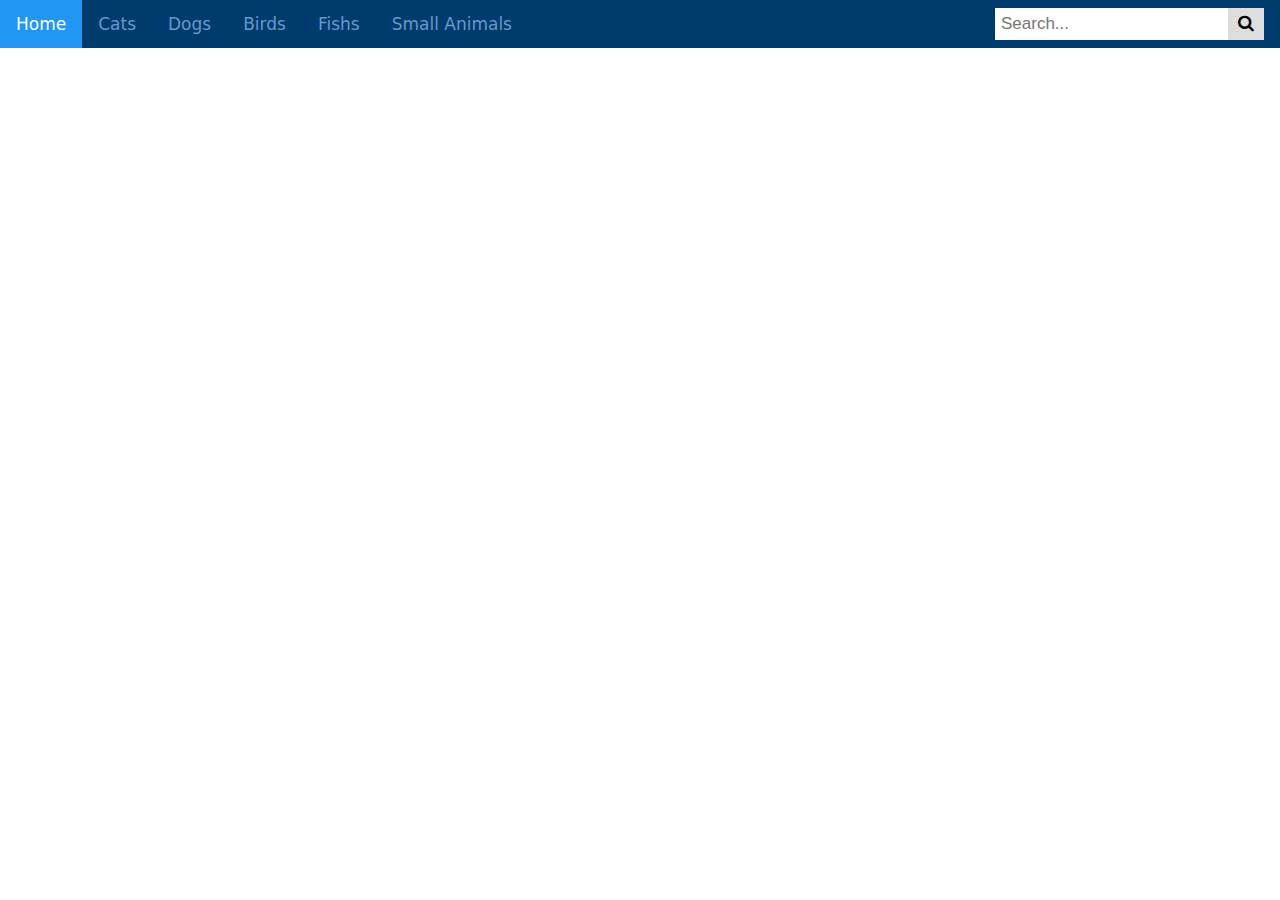
==== index.html @ 424a79c9 "Add files via upload" ====
<!DOCTYPE html>
<html lang="en">
  <head>
    <meta charset="UTF-8" />
    <meta http-equiv="X-UA-Compatible" content="IE=edge" />
    <meta name="viewport" content="width=device-width, initial-scale=1.0" />
    <link
      rel="stylesheet"
      href="https://cdnjs.cloudflare.com/ajax/libs/font-awesome/4.7.0/css/font-awesome.min.css"
    />
    <link rel="stylesheet" href="style.css" />
    <title>Paradigm Pet Professionals</title>
  </head>
  <body>
    <div class="topnav">
      <a href="#home" class="active">Home</a>
      <a href="#cats">Cats</a>
      <a href="#dogs">Dogs</a>
      <a href="#birds">Birds</a>
      <a href="#fishs">Fishs</a>
      <a href="#smallAnimals">Small Animals</a>
      <div class="search-container">
        <form action="">
          <input type="text" placeholder="Search..." />
          <button type="submit"><i class="fa fa-search"></i></button>
        </form>
      </div>
    </div>
  </body>
</html>
---- style.css ----
* {
  box-sizing: border-box;
}

.primary {
  background-color: #003b6d;
  color: #6699cc;
}

.secondary {
  background-color: #676767;
  color: #bdbdbd;
}

body {
  font-family: system-ui, -apple-system, BlinkMacSystemFont, "Segoe UI", Roboto,
    Oxygen, Ubuntu, Cantarell, "Open Sans", "Helvetica Neue", sans-serif;
  margin: 0;
}

.topnav {
  overflow: hidden;
  background-color: #003b6d;
}

.topnav a {
  float: left;
  display: block;
  color: #6699cc;
  text-align: center;
  padding: 14px 16px;
  text-decoration: none;
  font-size: 17px;
}

.topnav a:hover {
  background-color: #bdbdbd;
  color: #676767;
}

.topnav a.active {
  background-color: #2196f3;
  color: white;
}

.topnav .search-container {
  float: right;
}

.topnav input[type="text"] {
  padding: 6px;
  margin-top: 8px;
  font-size: 17px;
  border: none;
}

.topnav .search-container button {
  float: right;
  padding: 6px 10px;
  margin-top: 8px;
  margin-right: 16px;
  background: #ddd;
  font-size: 17px;
  border: none;
  cursor: pointer;
}

.topnav .search-container button:hover {
  background: #ccc;
}

@media screen and (max-width: 600px) {
  .topnav .search-container {
    float: none;
  }
  .topnav a,
  .topnav input[type="text"],
  .topnav .search-container button {
    float: none;
    display: block;
    text-align: left;
    width: 100%;
    margin: 0;
    padding: 14px;
  }
  .topnav input[type="text"] {
    border: 1px solid #ccc;
  }
}
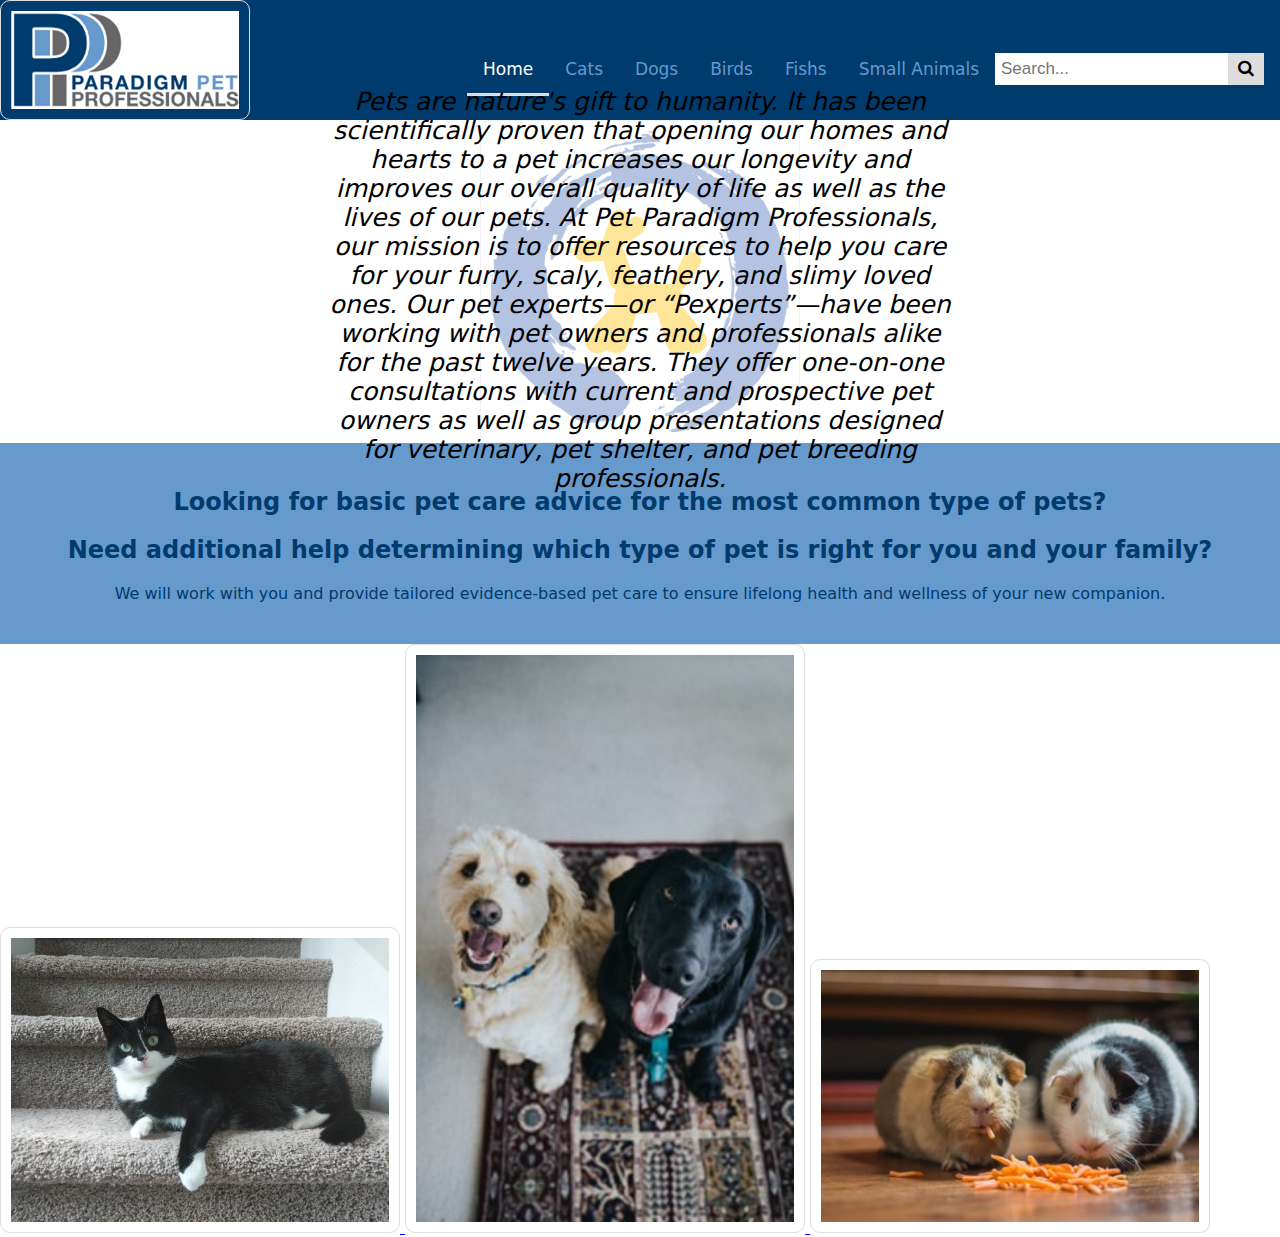
==== commit 804b357f: "Add files via upload" ====
--- a/index.html
+++ b/index.html
@@ -12,19 +12,49 @@
     <title>Paradigm Pet Professionals</title>
   </head>
   <body>
+    <!-- Navigation -->
     <div class="topnav">
-      <a href="#home" class="active">Home</a>
-      <a href="#cats">Cats</a>
-      <a href="#dogs">Dogs</a>
-      <a href="#birds">Birds</a>
-      <a href="#fishs">Fishs</a>
-      <a href="#smallAnimals">Small Animals</a>
       <div class="search-container">
         <form action="">
           <input type="text" placeholder="Search..." />
           <button type="submit"><i class="fa fa-search"></i></button>
         </form>
       </div>
+      <a href="#smallAnimals">Small Animals</a>
+      <a href="#fishs">Fishs</a>
+      <a href="#birds">Birds</a>
+      <a href="#dogs">Dogs</a>
+      <a href="#cats">Cats</a>
+      <a href="#home" class="active">Home</a>
+      <img src="images/logo2.png" class="img-logo" alt="Paradigm Logo" srcset="">
     </div>
+
+    <!-- Landing page -->
+    <section>
+      <div class="img-container">
+        <img src="images/logo1.png" class="img-logo-main" alt="" srcset="">
+        <h3 class="img-text-center home-quote">Pets are nature's gift to humanity. It has been scientifically proven that opening our homes and hearts to a pet increases our longevity and improves our overall quality of life as well as the lives of our pets. At Pet Paradigm Professionals, our mission is to offer resources to help you care for your furry, scaly, feathery, and slimy loved ones. Our pet experts—or “Pexperts”—have been working with pet owners and professionals alike for the past twelve years. They offer one-on-one consultations with current and prospective pet owners as well as group presentations designed for veterinary, pet shelter, and pet breeding professionals.</h3>
+      </div>
+    </section>
+    <!-- Landing text -->
+    <section>
+      <div class="section1">
+        <h2>Looking for basic pet care advice for the most common type of pets?</h2>
+        <h2>Need additional help determining which type of pet is right for you and your family? </h2>
+        <p>We will work with you and provide tailored evidence-based pet care to ensure lifelong health and wellness of your new companion.</p>
+      </div>
+    </section>
+    <!-- Landing images -->
+    <section>
+      <a target="_blank" href="images/cat1.jpg">
+        <img src="images/cat1.jpg" alt="" srcset="">
+      </a>
+      <a target="_blank" href="images/dog1.jpg">
+        <img src="images/dog1.jpg" alt="" srcset="">
+      </a>
+      <a target="_blank" href="images/hamster1.jpg">
+        <img src="images/hamster1.jpg" alt="" srcset="">
+      </a>
+    </section>
   </body>
 </html>
--- a/style.css
+++ b/style.css
@@ -18,19 +18,21 @@
   margin: 0;
 }
 
+/* Navigation styling */
 .topnav {
   overflow: hidden;
   background-color: #003b6d;
 }
 
 .topnav a {
-  float: left;
+  float:right;
   display: block;
   color: #6699cc;
   text-align: center;
   padding: 14px 16px;
   text-decoration: none;
   font-size: 17px;
+  margin-top: 45px;
 }
 
 .topnav a:hover {
@@ -39,12 +41,14 @@
 }
 
 .topnav a.active {
-  background-color: #2196f3;
+  /* background-color: #2196f3; */
   color: white;
+  border-bottom: #ddd 3px solid;
 }
 
 .topnav .search-container {
   float: right;
+  margin-top: 45px;
 }
 
 .topnav input[type="text"] {
@@ -69,6 +73,59 @@
   background: #ccc;
 }
 
+.img-logo {
+  display: block;
+  width: 250px;
+  margin-left: auto;
+  margin-right: auto;
+  float: left;
+}
+
+.img-logo-main {
+  display: block;
+  margin-left: auto;
+  margin-right: auto;
+  opacity: 0.4;
+  width: 25%;
+}
+
+.img-container {
+  position: relative;
+  text-align: center;
+}
+
+.img-text-center {
+  position: absolute;
+  top: 45%;
+  left: 50%;
+  transform: translate(-50%, -50%);
+  
+}
+
+.home-quote {
+  font-style: italic;
+  font-weight: 100;
+  font-size: 25px;
+}
+
+.section1 {
+  background-color: #6699cc;
+  height: 100%;
+  width: 100%;
+  padding: 25px;
+  text-align: center;
+  color: #003b6d;
+}
+
+
+img {
+  border: 1px solid #ddd;
+  border-radius: 10px;
+  padding: 10px;
+  width: 400px;
+}
+/* Responsive mobile */
+
 @media screen and (max-width: 600px) {
   .topnav .search-container {
     float: none;
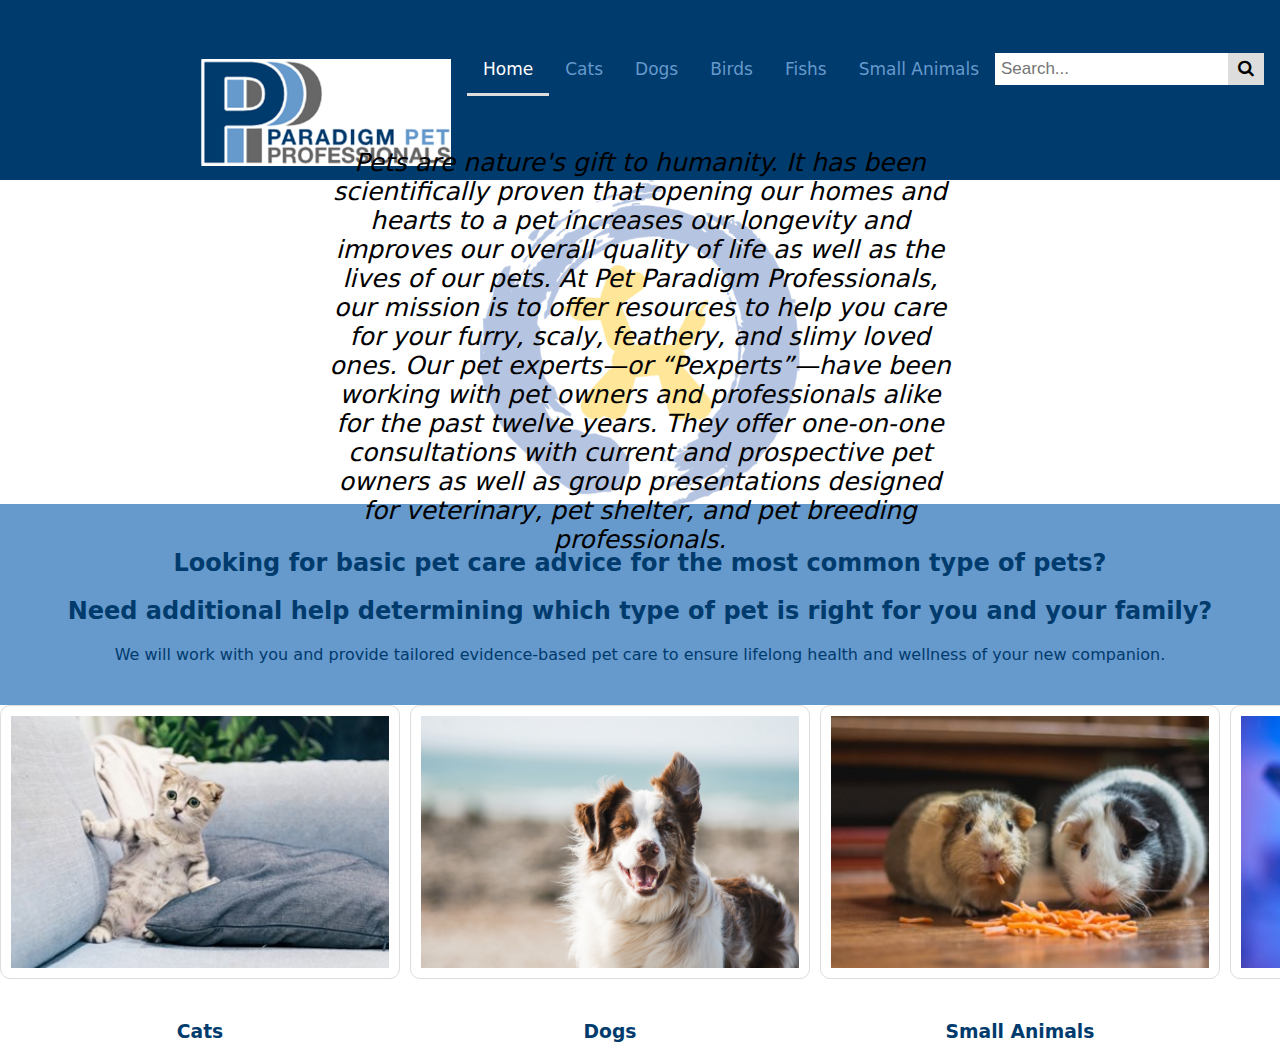
==== commit 63ee03fd: "Add files via upload" ====
--- a/index.html
+++ b/index.html
@@ -26,35 +26,104 @@
       <a href="#dogs">Dogs</a>
       <a href="#cats">Cats</a>
       <a href="#home" class="active">Home</a>
-      <img src="images/logo2.png" class="img-logo" alt="Paradigm Logo" srcset="">
+      <!-- LOGO IMG -->
+      <a href="index.html" class="img-logo">
+        <img src="images/logo2.png" alt="Paradigm Logo" />
+      </a>
     </div>
 
     <!-- Landing page -->
     <section>
       <div class="img-container">
-        <img src="images/logo1.png" class="img-logo-main" alt="" srcset="">
-        <h3 class="img-text-center home-quote">Pets are nature's gift to humanity. It has been scientifically proven that opening our homes and hearts to a pet increases our longevity and improves our overall quality of life as well as the lives of our pets. At Pet Paradigm Professionals, our mission is to offer resources to help you care for your furry, scaly, feathery, and slimy loved ones. Our pet experts—or “Pexperts”—have been working with pet owners and professionals alike for the past twelve years. They offer one-on-one consultations with current and prospective pet owners as well as group presentations designed for veterinary, pet shelter, and pet breeding professionals.</h3>
+        <img src="images/logo1.png" class="img-logo-main" alt="" srcset="" />
+        <h3 class="img-text-center home-quote">
+          Pets are nature's gift to humanity. It has been scientifically proven
+          that opening our homes and hearts to a pet increases our longevity and
+          improves our overall quality of life as well as the lives of our pets.
+          At Pet Paradigm Professionals, our mission is to offer resources to
+          help you care for your furry, scaly, feathery, and slimy loved ones.
+          Our pet experts—or “Pexperts”—have been working with pet owners and
+          professionals alike for the past twelve years. They offer one-on-one
+          consultations with current and prospective pet owners as well as group
+          presentations designed for veterinary, pet shelter, and pet breeding
+          professionals.
+        </h3>
       </div>
     </section>
     <!-- Landing text -->
     <section>
       <div class="section1">
-        <h2>Looking for basic pet care advice for the most common type of pets?</h2>
-        <h2>Need additional help determining which type of pet is right for you and your family? </h2>
-        <p>We will work with you and provide tailored evidence-based pet care to ensure lifelong health and wellness of your new companion.</p>
+        <h2>
+          Looking for basic pet care advice for the most common type of pets?
+        </h2>
+        <h2>
+          Need additional help determining which type of pet is right for you
+          and your family?
+        </h2>
+        <p>
+          We will work with you and provide tailored evidence-based pet care to
+          ensure lifelong health and wellness of your new companion.
+        </p>
       </div>
     </section>
     <!-- Landing images -->
-    <section>
-      <a target="_blank" href="images/cat1.jpg">
-        <img src="images/cat1.jpg" alt="" srcset="">
-      </a>
-      <a target="_blank" href="images/dog1.jpg">
-        <img src="images/dog1.jpg" alt="" srcset="">
-      </a>
-      <a target="_blank" href="images/hamster1.jpg">
-        <img src="images/hamster1.jpg" alt="" srcset="">
-      </a>
+    <section class="grid-container">
+      <div class="grid-item">
+        <div class="img-container">
+          <a
+            target="_blank"
+            class="img-on-hover img-border"
+            href="images/cat2.jpg"
+          >
+            <img src="images/cat2.jpg" alt="cat" width="400" />
+            <h3 class="pet-title">Cats</h3>
+          </a>
+        </div>
+      </div>
+
+      <div class="grid-item">
+        <a
+          target="_blank"
+          class="img-on-hover img-border"
+          href="images/dog1.jpg"
+        >
+          <img src="images/dog1.jpg" alt="dog" width="400" />
+          <h3 class="pet-title">Dogs</h3>
+        </a>
+      </div>
+
+      <div class="grid-item">
+        <a
+          target="_blank"
+          class="img-on-hover img-border"
+          href="images/hamster1.jpg"
+        >
+          <img src="images/hamster1.jpg" alt="hamster" width="400" />
+          <h3 class="pet-title">Small Animals</h3>
+        </a>
+      </div>
+
+      <div class="grid-item">
+        <a
+          target="_blank"
+          class="img-on-hover img-border"
+          href="images/fish1.jpg"
+        >
+          <img src="images/fish1.jpg" alt="fish" width="400" />
+          <h3 class="pet-title">Fishs</h3>
+        </a>
+      </div>
+
+      <div class="grid-item">
+        <a
+          target="_blank"
+          class="img-on-hover img-border"
+          href="images/bird1.jpg"
+        >
+          <img src="images/bird1.jpg" alt="bird" width="400" />
+          <h3 class="pet-title">Birds</h3>
+        </a>
+      </div>
     </section>
   </body>
 </html>
--- a/style.css
+++ b/style.css
@@ -25,7 +25,7 @@
 }
 
 .topnav a {
-  float:right;
+  float: right;
   display: block;
   color: #6699cc;
   text-align: center;
@@ -73,7 +73,7 @@
   background: #ccc;
 }
 
-.img-logo {
+.img-logo img {
   display: block;
   width: 250px;
   margin-left: auto;
@@ -99,7 +99,6 @@
   top: 45%;
   left: 50%;
   transform: translate(-50%, -50%);
-  
 }
 
 .home-quote {
@@ -117,13 +116,43 @@
   color: #003b6d;
 }
 
-
-img {
+.img-border img {
   border: 1px solid #ddd;
   border-radius: 10px;
   padding: 10px;
-  width: 400px;
 }
+
+.img-on-hover img:hover {
+  box-shadow: 10px 10px 10px #676767;
+}
+
+.pet-title {
+  padding-top: 1.25rem;
+  text-align: center;
+  text-decoration: none;
+  color: #003b6d;
+}
+
+.grid-container {
+  display: grid;
+  grid-template-columns: repeat(
+    5,
+    1fr
+  ); /* This will create 5 columns of equal width */
+  gap: 10px; /* This will create a 10px gap between the grid items */
+}
+
+.grid-item {
+  /* Additional styling for the grid items if needed */
+  padding: 0;
+  text-align: center;
+}
+
+/* Add this rule to remove text-decoration */
+.grid-item a {
+  text-decoration: none;
+}
+
 /* Responsive mobile */
 
 @media screen and (max-width: 600px) {
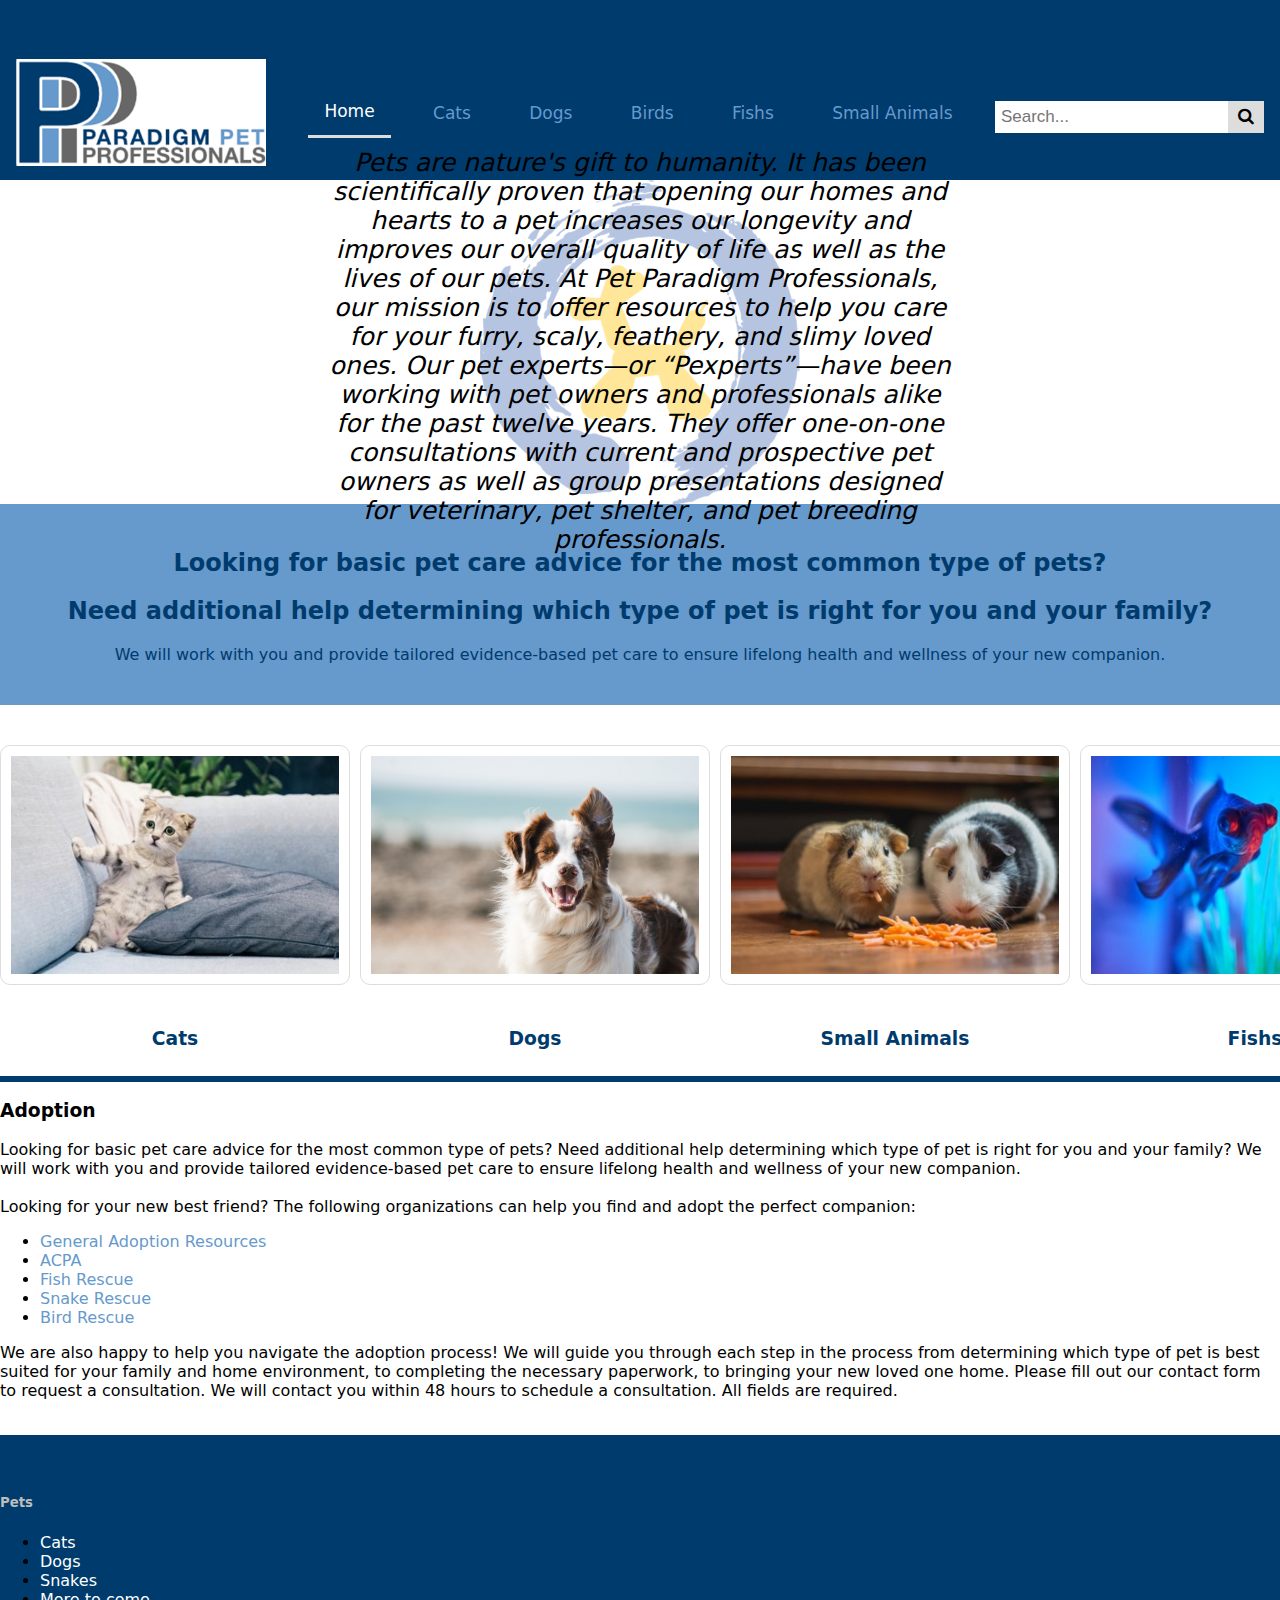
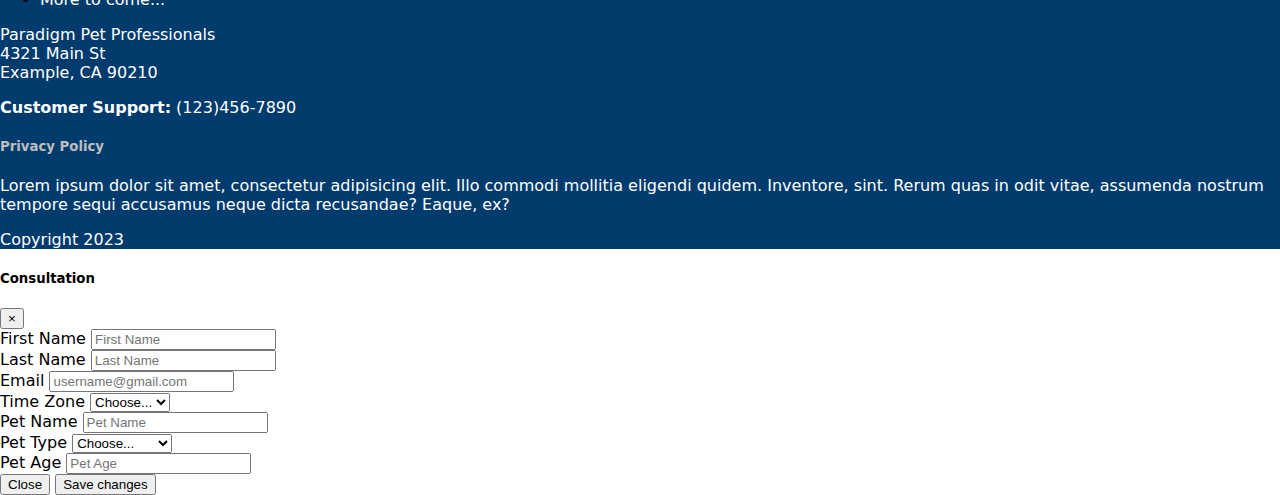
==== commit 6abf83c5: "Add files via upload" ====
--- a/index.html
+++ b/index.html
@@ -4,6 +4,7 @@
     <meta charset="UTF-8" />
     <meta http-equiv="X-UA-Compatible" content="IE=edge" />
     <meta name="viewport" content="width=device-width, initial-scale=1.0" />
+    <link href="https://cdn.jsdelivr.net/npm/bootstrap@5.3.0/dist/css/bootstrap.min.css" rel="stylesheet" integrity="sha384-9ndCyUaIbzAi2FUVXJi0CjmCapSmO7SnpJef0486qhLnuZ2cdeRhO02iuK6FUUVM" crossorigin="anonymous">
     <link
       rel="stylesheet"
       href="https://cdnjs.cloudflare.com/ajax/libs/font-awesome/4.7.0/css/font-awesome.min.css"
@@ -14,22 +15,21 @@
   <body>
     <!-- Navigation -->
     <div class="topnav">
+      <a href="index.html" class="img-logo">
+        <img src="images/logo2.png" alt="Paradigm Logo" />
+      </a>
+      <a href="#home" class="active">Home</a>
+      <a href="cats.html">Cats</a>
+      <a href="#dogs">Dogs</a>
+      <a href="#birds">Birds</a>
+      <a href="#fishs">Fishs</a>
+      <a href="#smallAnimals">Small Animals</a>
       <div class="search-container">
         <form action="">
           <input type="text" placeholder="Search..." />
           <button type="submit"><i class="fa fa-search"></i></button>
         </form>
       </div>
-      <a href="#smallAnimals">Small Animals</a>
-      <a href="#fishs">Fishs</a>
-      <a href="#birds">Birds</a>
-      <a href="#dogs">Dogs</a>
-      <a href="#cats">Cats</a>
-      <a href="#home" class="active">Home</a>
-      <!-- LOGO IMG -->
-      <a href="index.html" class="img-logo">
-        <img src="images/logo2.png" alt="Paradigm Logo" />
-      </a>
     </div>
 
     <!-- Landing page -->
@@ -75,7 +75,7 @@
             class="img-on-hover img-border"
             href="images/cat2.jpg"
           >
-            <img src="images/cat2.jpg" alt="cat" width="400" />
+            <img src="images/cat2.jpg" alt="cat" width="350" />
             <h3 class="pet-title">Cats</h3>
           </a>
         </div>
@@ -87,7 +87,7 @@
           class="img-on-hover img-border"
           href="images/dog1.jpg"
         >
-          <img src="images/dog1.jpg" alt="dog" width="400" />
+          <img src="images/dog1.jpg" alt="dog" width="350" />
           <h3 class="pet-title">Dogs</h3>
         </a>
       </div>
@@ -98,7 +98,7 @@
           class="img-on-hover img-border"
           href="images/hamster1.jpg"
         >
-          <img src="images/hamster1.jpg" alt="hamster" width="400" />
+          <img src="images/hamster1.jpg" alt="hamster" width="350" />
           <h3 class="pet-title">Small Animals</h3>
         </a>
       </div>
@@ -109,7 +109,7 @@
           class="img-on-hover img-border"
           href="images/fish1.jpg"
         >
-          <img src="images/fish1.jpg" alt="fish" width="400" />
+          <img src="images/fish1.jpg" alt="fish" width="350" />
           <h3 class="pet-title">Fishs</h3>
         </a>
       </div>
@@ -120,10 +120,135 @@
           class="img-on-hover img-border"
           href="images/bird1.jpg"
         >
-          <img src="images/bird1.jpg" alt="bird" width="400" />
+          <img src="images/bird1.jpg" alt="bird" width="350" />
           <h3 class="pet-title">Birds</h3>
         </a>
       </div>
+    </section>
+    <!-- Pet adoption section -->
+    <section>
+      <hr>
+      <div class="container text-left">
+        <div class="row">
+          <div class="col">
+            <h3>Adoption</h3>
+            <p>Looking for basic pet care advice for the most common type of pets? Need additional help determining which 
+              type of pet is right for you and your family? We will work with you and provide tailored evidence-based pet 
+              care to ensure lifelong health and wellness of your new companion. <br><br>
+              Looking for your new best friend? The following organizations can help you find and adopt the perfect companion:
+              <ul>
+                <li><a class="link-list-website" href="https://theshelterpetproject.org/ ">General Adoption Resources</a></li>
+                <li><a class="link-list-website" href="https://www.aspca.org/ ">ACPA</a></li>
+                <li><a class="link-list-website" href="https://www.sterlingshelter.org/humane-society/koi-fish-rescue/">Fish Rescue</a></li>
+                <li><a class="link-list-website" href="https://savethesnakes.org/snakerescuecall/">Snake Rescue</a></li>
+                <li><a class="link-list-website" href="https://ftlob.rescuegroups.org/">Bird Rescue</a></li>
+              </ul>
+              We are also happy to help you navigate the adoption process! We will guide you through each step 
+              in the process from determining which type of pet is best suited for your family and home environment, 
+              to completing the necessary paperwork, to bringing your new loved one home. Please fill out our contact form 
+              to request a consultation. We will contact you within 48 hours to schedule a consultation. All fields are required.
+            </p>
+          </div>
+        </div>  
+      </div>
+    </section>
+    <section>
+      <br>
+    <footer>
+      <div class="container">
+        <br><br>
+        <div class="row">
+          <div class="col-4">
+            <h5>Pets</h5>
+            <ul>
+              <li><a class="link-list" href="cats.html">Cats</a><lil>
+              <li><a class="link-list" href="dogs.html">Dogs</a></li>
+              <li><a class="link-list" href="smallPets.html">Snakes</a></li>
+              <li><a class="link-list" href="#">More to come...</a></li>
+            </ul>
+          </div>
+          <div class="col-4">
+            <p>Paradigm Pet Professionals <br>
+            4321 Main St<br>
+            Example, CA 90210</p>
+            <p><b>Customer Support:</b> (123)456-7890</p>
+          </div>
+          <div class="col-4">
+            <h5>Privacy Policy</h5>
+            <p>Lorem ipsum dolor sit amet, consectetur adipisicing elit. Illo commodi mollitia eligendi quidem. Inventore, sint. Rerum quas in odit vitae, assumenda nostrum tempore sequi accusamus neque dicta recusandae? Eaque, ex?</p>
+            <P>Copyright 2023</P>
+          </div>
+        </div>
+      </div>
+    </footer>
+
+        <!-- Modal -->
+    <div class="modal fade " id="consultationModal" tabindex="-1" role="dialog" aria-labelledby="consultationModalLabel" aria-hidden="true">
+      <div class="modal-dialog modal-lg" role="form">
+        <div class="modal-content">
+          <div class="modal-header">
+            <h5 class="modal-title" id="consultationModalLabel">Consultation</h5>
+            <button type="button" class="close" data-dismiss="modal" aria-label="Close">
+              <span aria-hidden="true">&times;</span>
+            </button>
+          </div>
+          <div class="modal-body">
+            <form>
+              <div class="form-row">
+                <div class="form-group col-md-4">
+                  <label for="firstName">First Name</label>
+                  <input type="text" class="form-control" id="firstName" placeholder="First Name">
+                </div>
+                <div class="form-group col-md-4">
+                  <label for="lastName">Last Name</label>
+                  <input type="text" class="form-control" id="lastName" placeholder="Last Name">
+                </div>
+              </div>
+              <div class="form-group">
+                <label for="email">Email</label>
+                <input type="email" class="form-control" id="email" placeholder="username@gmail.com">
+              </div>
+              <div class="form-row">
+                <div class="form-group col-md-4">
+                  <label for="timeZone">Time Zone</label>
+                  <select id="timeZone" class="form-control">
+                    <option selected>Choose...</option>
+                    <option>...</option>
+                  </select>
+                </div>
+              </div>
+              <div class="form-row">
+                <div class="form-group col-md-4">
+                  <label for="petName">Pet Name</label>
+                  <input type="text" class="form-control" id="petName" placeholder="Pet Name">
+                </div>
+                <div class="form-group col-md-4">
+                  <label for="petType">Pet Type</label>
+                  <select id="petType" class="form-control">
+                    <option selected>Choose...</option>
+                    <option>Cat</option>
+                    <option>Dog</option>
+                    <option>Small Animal</option>
+                    <option>Other</option>
+                  </select>
+                </div>
+                <div class="form-group col-2">
+                  <label for="petAge">Pet Age</label>
+                  <input type="petAge" class="form-control" id="petAge" placeholder="Pet Age">
+                </div>
+              </div>
+            </form>
+          </div>
+          <div class="modal-footer">
+            <button type="button" class="btn btn-secondary" data-dismiss="modal">Close</button>
+            <button type="button" class="btn btn-primary">Save changes</button>
+          </div>
+        </div>
+      </div>
+    </div>
+    <script src="https://code.jquery.com/jquery-3.2.1.slim.min.js" integrity="sha384-KJ3o2DKtIkvYIK3UENzmM7KCkRr/rE9/Qpg6aAZGJwFDMVNA/GpGFF93hXpG5KkN" crossorigin="anonymous"></script>
+    <script src="https://cdnjs.cloudflare.com/ajax/libs/popper.js/1.12.9/umd/popper.min.js" integrity="sha384-ApNbgh9B+Y1QKtv3Rn7W3mgPxhU9K/ScQsAP7hUibX39j7fakFPskvXusvfa0b4Q" crossorigin="anonymous"></script>
+    <script src="https://maxcdn.bootstrapcdn.com/bootstrap/4.0.0/js/bootstrap.min.js" integrity="sha384-JZR6Spejh4U02d8jOt6vLEHfe/JQGiRRSQQxSfFWpi1MquVdAyjUar5+76PVCmYl" crossorigin="anonymous"></script>
     </section>
   </body>
 </html>
--- a/style.css
+++ b/style.css
@@ -22,11 +22,14 @@
 .topnav {
   overflow: hidden;
   background-color: #003b6d;
+  display: flex;
+  flex-wrap: wrap;
+  align-items: center;
+  justify-content: space-between;
 }
 
 .topnav a {
   float: right;
-  display: block;
   color: #6699cc;
   text-align: center;
   padding: 14px 16px;
@@ -38,6 +41,7 @@
 .topnav a:hover {
   background-color: #bdbdbd;
   color: #676767;
+  border-radius: 8px;
 }
 
 .topnav a.active {
@@ -140,22 +144,64 @@
     1fr
   ); /* This will create 5 columns of equal width */
   gap: 10px; /* This will create a 10px gap between the grid items */
+  margin-top: 40px;
+}
+
+/* .grid-container-adopt {
+  display: grid;
+  grid-template-columns: repeat(1, 1fr);
+  text-align: center;
+  list-style: inside;
 }
 
 .grid-item {
-  /* Additional styling for the grid items if needed */
   padding: 0;
   text-align: center;
-}
+} */
 
 /* Add this rule to remove text-decoration */
 .grid-item a {
   text-decoration: none;
-}
-
-/* Responsive mobile */
-
-@media screen and (max-width: 600px) {
+  
+}
+
+hr {
+  border: 3px solid #003b6d;
+}
+
+/* .adoption-wrapper {
+  text-align: center;
+}
+
+.adoption-wrapper-ul {
+  display: inline-block;
+  text-align: left;
+} */
+
+.link-list{
+  text-decoration: none;
+  color: white;
+  
+}
+.link-list-website{
+      text-decoration: none;
+      color: #6699CC;
+}
+
+footer{
+  background: #003b6d;
+}
+footer h5{
+  color: #bdbdbd;
+}
+footer p{
+  color: white;
+}
+
+
+
+
+/* @media screen and (max-width: 600px) {
   .topnav .search-container {
     float: none;
   }
@@ -172,4 +218,4 @@
   .topnav input[type="text"] {
     border: 1px solid #ccc;
   }
-}
+} */
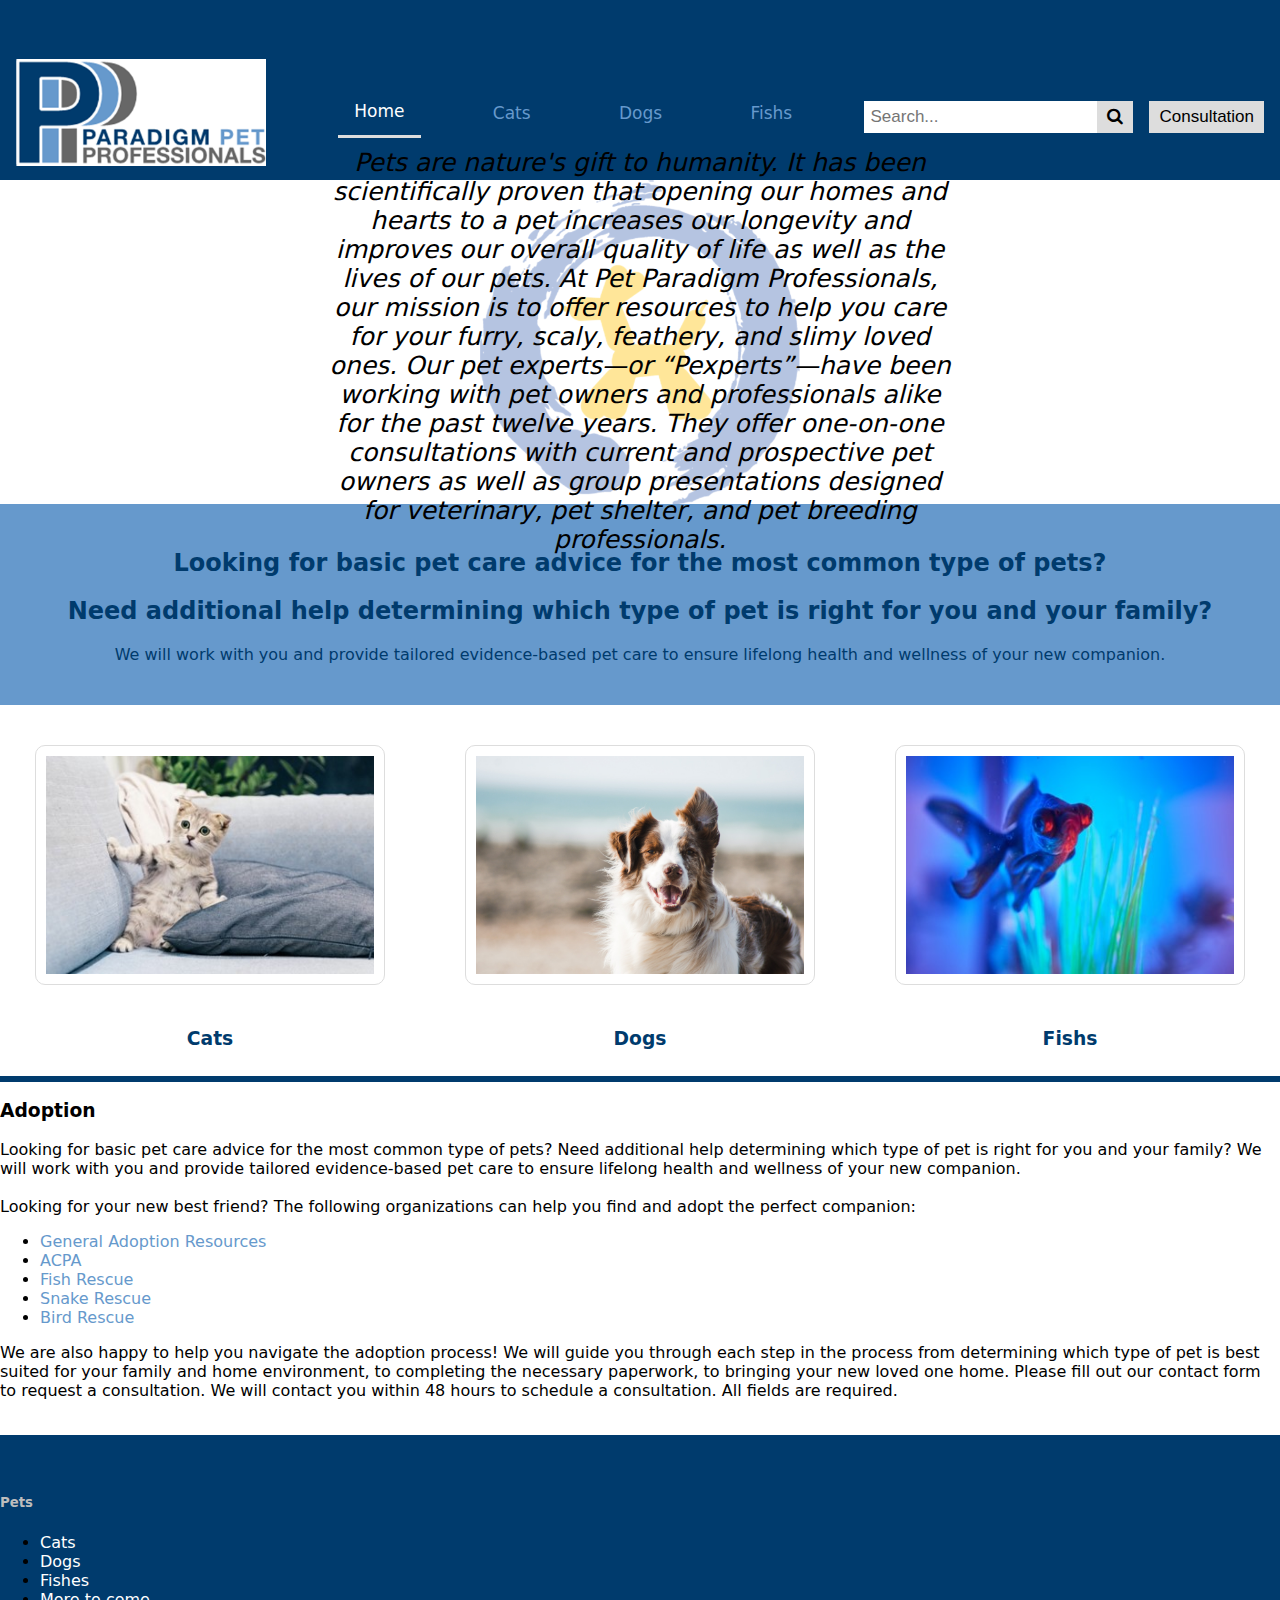
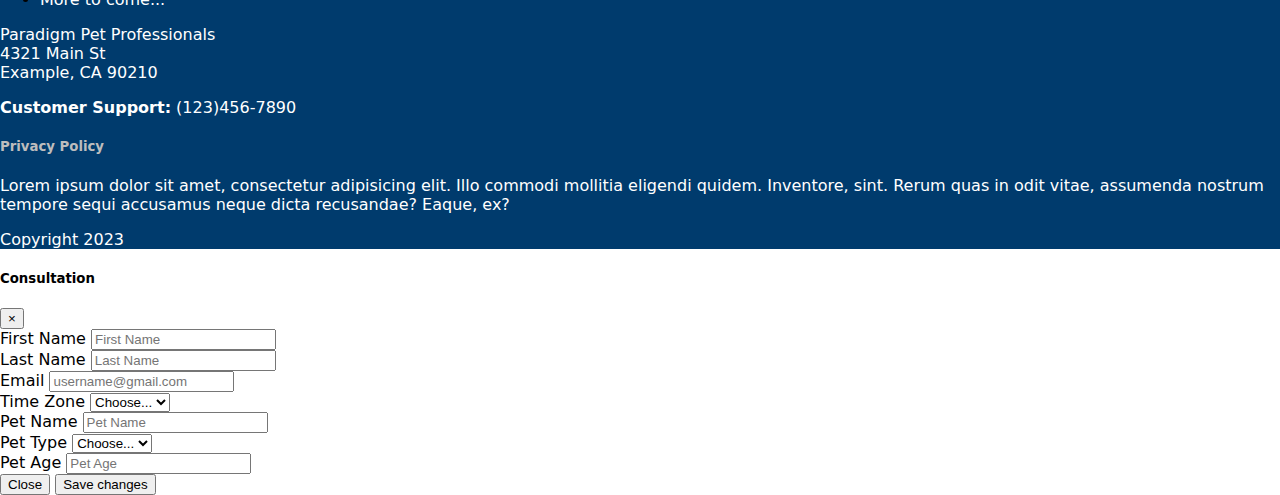
==== commit 698befc7: "Add files via upload" ====
--- a/index.html
+++ b/index.html
@@ -14,20 +14,22 @@
   </head>
   <body>
     <!-- Navigation -->
-    <div class="topnav">
+    <div class="topnav sticky-top">
       <a href="index.html" class="img-logo">
         <img src="images/logo2.png" alt="Paradigm Logo" />
       </a>
-      <a href="#home" class="active">Home</a>
+      <a href="index.html" class="active">Home</a>
       <a href="cats.html">Cats</a>
-      <a href="#dogs">Dogs</a>
-      <a href="#birds">Birds</a>
-      <a href="#fishs">Fishs</a>
-      <a href="#smallAnimals">Small Animals</a>
+      <a href="dogs.html">Dogs</a>
+      <a href="fishes.html">Fishs</a>
       <div class="search-container">
         <form action="">
           <input type="text" placeholder="Search..." />
+          <button type="button" class="btn consult-btn" data-toggle="modal" data-target="#consultationModal">
+            Consultation
+          </button>
           <button type="submit"><i class="fa fa-search"></i></button>
+          
         </form>
       </div>
     </div>
@@ -71,9 +73,8 @@
       <div class="grid-item">
         <div class="img-container">
           <a
-            target="_blank"
             class="img-on-hover img-border"
-            href="images/cat2.jpg"
+            href="cats.html"
           >
             <img src="images/cat2.jpg" alt="cat" width="350" />
             <h3 class="pet-title">Cats</h3>
@@ -83,45 +84,20 @@
 
       <div class="grid-item">
         <a
-          target="_blank"
           class="img-on-hover img-border"
-          href="images/dog1.jpg"
+          href="dogs.html"
         >
           <img src="images/dog1.jpg" alt="dog" width="350" />
           <h3 class="pet-title">Dogs</h3>
         </a>
       </div>
-
       <div class="grid-item">
         <a
-          target="_blank"
           class="img-on-hover img-border"
-          href="images/hamster1.jpg"
-        >
-          <img src="images/hamster1.jpg" alt="hamster" width="350" />
-          <h3 class="pet-title">Small Animals</h3>
-        </a>
-      </div>
-
-      <div class="grid-item">
-        <a
-          target="_blank"
-          class="img-on-hover img-border"
-          href="images/fish1.jpg"
+          href="fishes.html"
         >
           <img src="images/fish1.jpg" alt="fish" width="350" />
           <h3 class="pet-title">Fishs</h3>
-        </a>
-      </div>
-
-      <div class="grid-item">
-        <a
-          target="_blank"
-          class="img-on-hover img-border"
-          href="images/bird1.jpg"
-        >
-          <img src="images/bird1.jpg" alt="bird" width="350" />
-          <h3 class="pet-title">Birds</h3>
         </a>
       </div>
     </section>
@@ -163,7 +139,7 @@
             <ul>
               <li><a class="link-list" href="cats.html">Cats</a><lil>
               <li><a class="link-list" href="dogs.html">Dogs</a></li>
-              <li><a class="link-list" href="smallPets.html">Snakes</a></li>
+              <li><a class="link-list" href="fishes.html">Fishes</a></li>
               <li><a class="link-list" href="#">More to come...</a></li>
             </ul>
           </div>
@@ -228,7 +204,7 @@
                     <option selected>Choose...</option>
                     <option>Cat</option>
                     <option>Dog</option>
-                    <option>Small Animal</option>
+                    <option>Fish</option>
                     <option>Other</option>
                   </select>
                 </div>
--- a/style.css
+++ b/style.css
@@ -107,7 +107,7 @@
 
 .home-quote {
   font-style: italic;
-  font-weight: 100;
+  font-weight: 350;
   font-size: 25px;
 }
 
@@ -131,6 +131,8 @@
 }
 
 .pet-title {
+  display: flex;
+  justify-content: center;
   padding-top: 1.25rem;
   text-align: center;
   text-decoration: none;
@@ -140,7 +142,7 @@
 .grid-container {
   display: grid;
   grid-template-columns: repeat(
-    5,
+    3,
     1fr
   ); /* This will create 5 columns of equal width */
   gap: 10px; /* This will create a 10px gap between the grid items */
@@ -153,16 +155,18 @@
   text-align: center;
   list-style: inside;
 }
+*/
 
 .grid-item {
+  display: flex;
+  justify-content: center;
   padding: 0;
   text-align: center;
-} */
+}
 
 /* Add this rule to remove text-decoration */
 .grid-item a {
   text-decoration: none;
-  
 }
 
 hr {
@@ -178,28 +182,24 @@
   text-align: left;
 } */
 
-.link-list{
+.link-list {
   text-decoration: none;
   color: white;
-  
-}
-.link-list-website{
-      text-decoration: none;
-      color: #6699CC;
-}
-
-footer{
+}
+.link-list-website {
+  text-decoration: none;
+  color: #6699cc;
+}
+
+footer {
   background: #003b6d;
 }
-footer h5{
+footer h5 {
   color: #bdbdbd;
 }
-footer p{
+footer p {
   color: white;
 }
-
-
-
 
 /* @media screen and (max-width: 600px) {
   .topnav .search-container {
